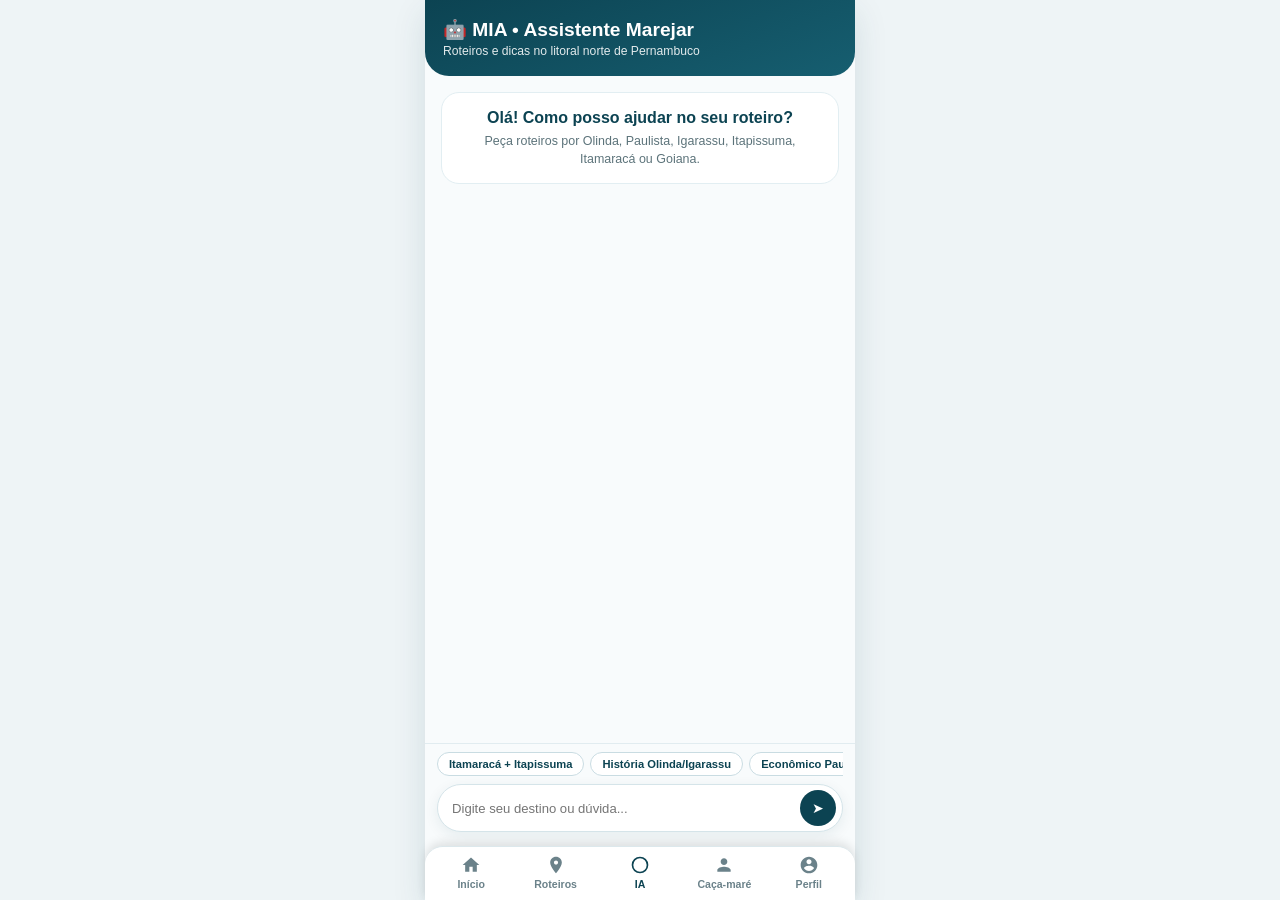
==== pages/assistente.html @ 8cf90b4f "Versao mobile Marejar" ====
<!DOCTYPE html>
<html lang="pt-BR">
<head>
  <meta charset="UTF-8">
  <meta name="viewport" content="width=device-width, initial-scale=1.0">
  <title>MIA IA - Marejar</title>
  <link rel="stylesheet" href="../assets/css/global.css">
  <link rel="stylesheet" href="../assets/css/components.css">
  <style>
    :root {
      --primary-dark: #0c4352;
      --primary-mid: #165e70;
      --text-dark: #102a32;
      --text-muted: #5c737a;
      --border-radius-pill: 999px;
    }

    * { box-sizing: border-box; }

    body {
      margin: 0;
      background: #eef4f6;
      font-family: 'Trebuchet MS', 'Segoe UI', sans-serif;
      color: var(--text-dark);
    }

    .app-container {
      max-width: 430px;
      min-height: 100vh;
      margin: 0 auto;
      background: #f8fbfc;
      display: flex;
      flex-direction: column;
      padding-bottom: 148px;
      box-shadow: 0 12px 32px rgba(12, 67, 82, 0.12);
    }

    .ai-header {
      background: linear-gradient(160deg, var(--primary-dark) 0%, var(--primary-mid) 100%);
      color: #fff;
      padding: 18px;
      border-bottom-left-radius: 24px;
      border-bottom-right-radius: 24px;
      position: sticky;
      top: 0;
      z-index: 20;
    }

    .ai-header h1 { margin: 0 0 3px; font-size: 1.2rem; }
    .ai-header p { margin: 0; font-size: 0.76rem; opacity: 0.88; }

    .chat-area {
      padding: 16px;
      display: flex;
      flex-direction: column;
      gap: 12px;
      overflow-y: auto;
    }

    .welcome-card {
      background: #fff;
      border: 1px solid #e2eef2;
      border-radius: 18px;
      padding: 16px;
      text-align: center;
    }

    .msg-user {
      align-self: flex-end;
      background: var(--primary-dark);
      color: #fff;
      padding: 10px 14px;
      border-radius: 16px 16px 4px 16px;
      max-width: 84%;
      font-size: 0.82rem;
      line-height: 1.4;
    }

    .msg-ai {
      align-self: flex-start;
      background: #fff;
      color: var(--text-dark);
      border-left: 4px solid var(--primary-mid);
      border-top: 1px solid #e3eef2;
      border-right: 1px solid #e3eef2;
      border-bottom: 1px solid #e3eef2;
      padding: 12px 14px;
      border-radius: 4px 16px 16px 16px;
      max-width: 90%;
      font-size: 0.82rem;
      line-height: 1.48;
      box-shadow: 0 2px 8px rgba(12, 67, 82, 0.05);
    }

    .composer-dock {
      position: fixed;
      bottom: 58px;
      left: 50%;
      transform: translateX(-50%);
      width: 100%;
      max-width: 430px;
      background: rgba(248, 251, 252, 0.96);
      backdrop-filter: blur(8px);
      padding: 8px 12px 10px;
      border-top: 1px solid #e1ecf0;
      z-index: 25;
    }

    .chips-row {
      display: flex;
      gap: 6px;
      overflow-x: auto;
      padding-bottom: 8px;
      scrollbar-width: none;
    }

    .chips-row::-webkit-scrollbar { display: none; }

    .chip {
      background: #fff;
      border: 1px solid #c9dce2;
      color: var(--primary-dark);
      border-radius: var(--border-radius-pill);
      padding: 5px 11px;
      font-size: 0.7rem;
      font-weight: 600;
      white-space: nowrap;
      cursor: pointer;
    }

    .input-form {
      display: flex;
      gap: 8px;
      background: #fff;
      border: 1px solid #d5e4e9;
      border-radius: var(--border-radius-pill);
      padding: 5px 6px 5px 14px;
      box-shadow: 0 4px 14px rgba(12, 67, 82, 0.08);
    }

    .input-form input {
      flex: 1;
      border: none;
      outline: none;
      font-size: 0.82rem;
      background: transparent;
      color: var(--text-dark);
    }

    .btn-send {
      width: 36px;
      height: 36px;
      border-radius: 50%;
      border: none;
      background: var(--primary-dark);
      color: #fff;
      font-size: 0.85rem;
      cursor: pointer;
    }

    .bottom-nav {
      position: fixed;
      bottom: 0;
      left: 50%;
      transform: translateX(-50%);
      width: 100%;
      max-width: 430px;
      background: #ffffff;
      border-top: 1px solid #dce8ec;
      display: grid;
      grid-template-columns: repeat(5, 1fr);
      padding: 8px 4px 10px;
      z-index: 30;
    }

    .nav-item {
      display: flex;
      flex-direction: column;
      align-items: center;
      justify-content: center;
      gap: 3px;
      text-decoration: none;
      color: #6b828a;
      font-size: 0.66rem;
      font-weight: 600;
    }

    .nav-item svg { width: 20px; height: 20px; fill: currentColor; }
    .nav-item.active { color: var(--primary-dark); }
  </style>
</head>
<body>
  <main class="app-container">
    <header class="ai-header">
      <h1>🤖 MIA • Assistente Marejar</h1>
      <p>Roteiros e dicas no litoral norte de Pernambuco</p>
    </header>

    <section class="chat-area" id="chatArea">
      <div class="welcome-card">
        <strong style="color:var(--primary-dark);display:block;margin-bottom:4px;">Olá! Como posso ajudar no seu roteiro?</strong>
        <span style="font-size:0.78rem;color:var(--text-muted);">Peça roteiros por Olinda, Paulista, Igarassu, Itapissuma, Itamaracá ou Goiana.</span>
      </div>
    </section>

    <div class="composer-dock">
      <div class="chips-row">
        <button type="button" class="chip" onclick="sendPreset('Monte um roteiro de 1 dia em Itamaracá e Itapissuma.')">Itamaracá + Itapissuma</button>
        <button type="button" class="chip" onclick="sendPreset('Quais os pontos históricos de Olinda e Igarassu?')">História Olinda/Igarassu</button>
        <button type="button" class="chip" onclick="sendPreset('Sugira um roteiro econômico em Paulista e Goiana.')">Econômico Paulista/Goiana</button>
      </div>
      <form class="input-form" id="aiForm">
        <input type="text" id="aiInput" placeholder="Digite seu destino ou dúvida..." autocomplete="off" required>
        <button type="submit" class="btn-send">➤</button>
      </form>
    </div>

    <nav class="bottom-nav">
      <a href="home.html" class="nav-item">
        <svg viewBox="0 0 24 24"><path d="M10 20v-6h4v6h5v-8h3L12 3 2 12h3v8z"/></svg>
        Início
      </a>
      <a href="roteiros.html" class="nav-item">
        <svg viewBox="0 0 24 24"><path d="M12 2C8.13 2 5 5.13 5 9c0 5.25 7 13 7 13s7-7.75 7-13c0-3.87-3.13-7-7-7zm0 9.5c-1.38 0-2.5-1.12-2.5-2.5s1.12-2.5 2.5-2.5 2.5 1.12 2.5 2.5-1.12 2.5-2.5 2.5z"/></svg>
        Roteiros
      </a>
      <a href="assistente.html" class="nav-item active">
        <svg viewBox="0 0 24 24"><path d="M12 2a10 10 0 1 0 10 10A10 10 0 0 0 12 2zm0 18a8 8 0 1 1 8-8 8 8 0 0 1-8 8z"/></svg>
        IA
      </a>
      <a href="guias.html" class="nav-item">
        <svg viewBox="0 0 24 24"><path d="M12 12c2.21 0 4-1.79 4-4s-1.79-4-4-4-4 1.79-4 4 1.79 4 4 4zm0 2c-2.67 0-8 1.34-8 4v2h16v-2c0-2.66-5.33-4-8-4z"/></svg>
        Caça-maré
      </a>
      <a href="perfil.html" class="nav-item">
        <svg viewBox="0 0 24 24"><path d="M12 2C6.48 2 2 6.48 2 12s4.48 10 10 10 10-4.48 10-10S17.52 2 12 2zm0 3c1.66 0 3 1.34 3 3s-1.34 3-3 3-3-1.34-3-3 1.34-3 3-3zm0 14.2c-2.5 0-4.71-1.28-6-3.22.03-1.99 4-3.08 6-3.08 1.99 0 5.97 1.09 6 3.08-1.29 1.94-3.5 3.22-6 3.22z"/></svg>
        Perfil
      </a>
    </nav>
  </main>

  <script>
    const chatArea = document.getElementById('chatArea');
    const aiForm = document.getElementById('aiForm');
    const aiInput = document.getElementById('aiInput');

    aiForm.addEventListener('submit', e => {
      e.preventDefault();
      const texto = aiInput.value.trim();
      if (!texto) return;
      aiInput.value = '';
      enviarMensagem(texto);
    });

    function sendPreset(texto) {
      enviarMensagem(texto);
    }

    function appendBubble(html, tipo) {
      const div = document.createElement('div');
      div.className = tipo === 'user' ? 'msg-user' : 'msg-ai';
      div.innerHTML = html;
      chatArea.appendChild(div);
      window.scrollTo({ top: document.body.scrollHeight, behavior: 'smooth' });
      return div;
    }

    async function enviarMensagem(promptText) {
      appendBubble(escapeHtml(promptText), 'user');
      const loadingBubble = appendBubble('<em>MIA está montando seu roteiro...</em>', 'ai');

      try {
        const res = await fetch('http://localhost:3001/api/chat', {
          method: 'POST',
          headers: { 'Content-Type': 'application/json' },
          body: JSON.stringify({ prompt: promptText })
        });
        const data = await res.json();
        loadingBubble.remove();

        if (res.ok && data.reply) {
          appendBubble(escapeHtml(data.reply).replace(/\n/g, '<br>'), 'ai');
        } else {
          appendBubble(respostaLocalFallback(promptText), 'ai');
        }
      } catch (_) {
        loadingBubble.remove();
        appendBubble(respostaLocalFallback(promptText), 'ai');
      }
    }

    function respostaLocalFallback(pergunta) {
      return `<strong>Roteiro sugerido para: "${escapeHtml(pergunta)}"</strong><br><br>
      • <strong>Manhã:</strong> Explore praias, mirantes ou centros históricos de Olinda, Igarassu ou Ilha de Itamaracá.<br>
      • <strong>Almoço:</strong> Experimente frutos do mar ou pratos regionais em estabelecimentos parceiros.<br>
      • <strong>Tarde:</strong> Registre sua visita nas missões do <strong>Caça-maré</strong> para somar XP e resgatar benefícios.`;
    }

    function escapeHtml(str) {
      return String(str).replace(/[&<>"']/g, c => ({
        '&': '&amp;', '<': '&lt;', '>': '&gt;', '"': '&quot;', "'": '&#039;'
      }[c]));
    }
  </script>
</body>
</html>
---- assets/css/global.css ----
:root {
  --primary-dark: #0f4c5c;    /* Azul petróleo profundo do protótipo */
  --primary-light: #1b6b80;
  --bg-light: #f4f7f8;        /* Fundo claro das telas internas */
  --surface-white: #ffffff;
  --input-bg: #d9e2e5;        /* Cinza azulado dos inputs */
  --text-dark: #102a33;
  --text-muted: #5c7680;
  --border-radius-lg: 24px;
  --border-radius-pill: 50px;
}

* {
  margin: 0;
  padding: 0;
  box-sizing: border-box;
  font-family: 'Segoe UI', Roboto, Helvetica, Arial, sans-serif;
}

body {
  background-color: #1e2426; /* Fundo escuro caso aberto no PC */
  display: flex;
  justify-content: center;
  min-height: 100vh;
}

/* Container principal que simula a tela do celular */
.app-container {
  width: 100%;
  max-width: 430px; /* Largura padrão de smartphones modernos */
  min-height: 100vh;
  background-color: var(--bg-light);
  position: relative;
  display: flex;
  flex-direction: column;
  overflow-x: hidden;
  box-shadow: 0 0 25px rgba(0, 0, 0, 0.3);
}

/* Botões padrão */
.btn-outline-light {
  background: transparent;
  border: 2px solid var(--surface-white);
  color: var(--surface-white);
  padding: 12px 36px;
  border-radius: var(--border-radius-pill);
  font-size: 1rem;
  font-weight: 600;
  cursor: pointer;
  text-decoration: none;
  display: inline-block;
  text-align: center;
  transition: 0.2s;
}

.btn-outline-light:hover {
  background: var(--surface-white);
  color: var(--primary-dark);
}
---- assets/css/components.css ----
/* Barra de navegação inferior fixa */
.bottom-nav {
  position: fixed;
  bottom: 0;
  width: 100%;
  max-width: 430px;
  background-color: var(--primary-dark);
  display: flex;
  justify-content: space-around;
  align-items: center;
  padding: 10px 0 14px;
  border-top-left-radius: 18px;
  border-top-right-radius: 18px;
  z-index: 100;
}

.nav-item {
  display: flex;
  flex-direction: column;
  align-items: center;
  color: rgba(255, 255, 255, 0.7);
  text-decoration: none;
  font-size: 0.72rem;
  gap: 4px;
}

.nav-item.active,
.nav-item:hover {
  color: #ffffff;
  font-weight: 600;
}

.nav-item svg {
  width: 22px;
  height: 22px;
  fill: currentColor;
}

/* Barra de Navegação Inferior */
.bottom-nav {
  position: fixed;
  bottom: 0;
  width: 100%;
  max-width: 430px;
  background-color: #0f4c5c;
  display: flex;
  justify-content: space-around;
  align-items: center;
  padding: 10px 0 14px;
  border-top-left-radius: 18px;
  border-top-right-radius: 18px;
  z-index: 100;
  box-shadow: 0 -4px 10px rgba(0,0,0,0.1);
}

.nav-item {
  display: flex;
  flex-direction: column;
  align-items: center;
  color: rgba(255, 255, 255, 0.6);
  text-decoration: none;
  font-size: 0.7rem;
  gap: 4px;
}

.nav-item.active {
  color: #ffffff;
  font-weight: 600;
}

.nav-item svg {
  width: 20px;
  height: 20px;
  fill: currentColor;
}
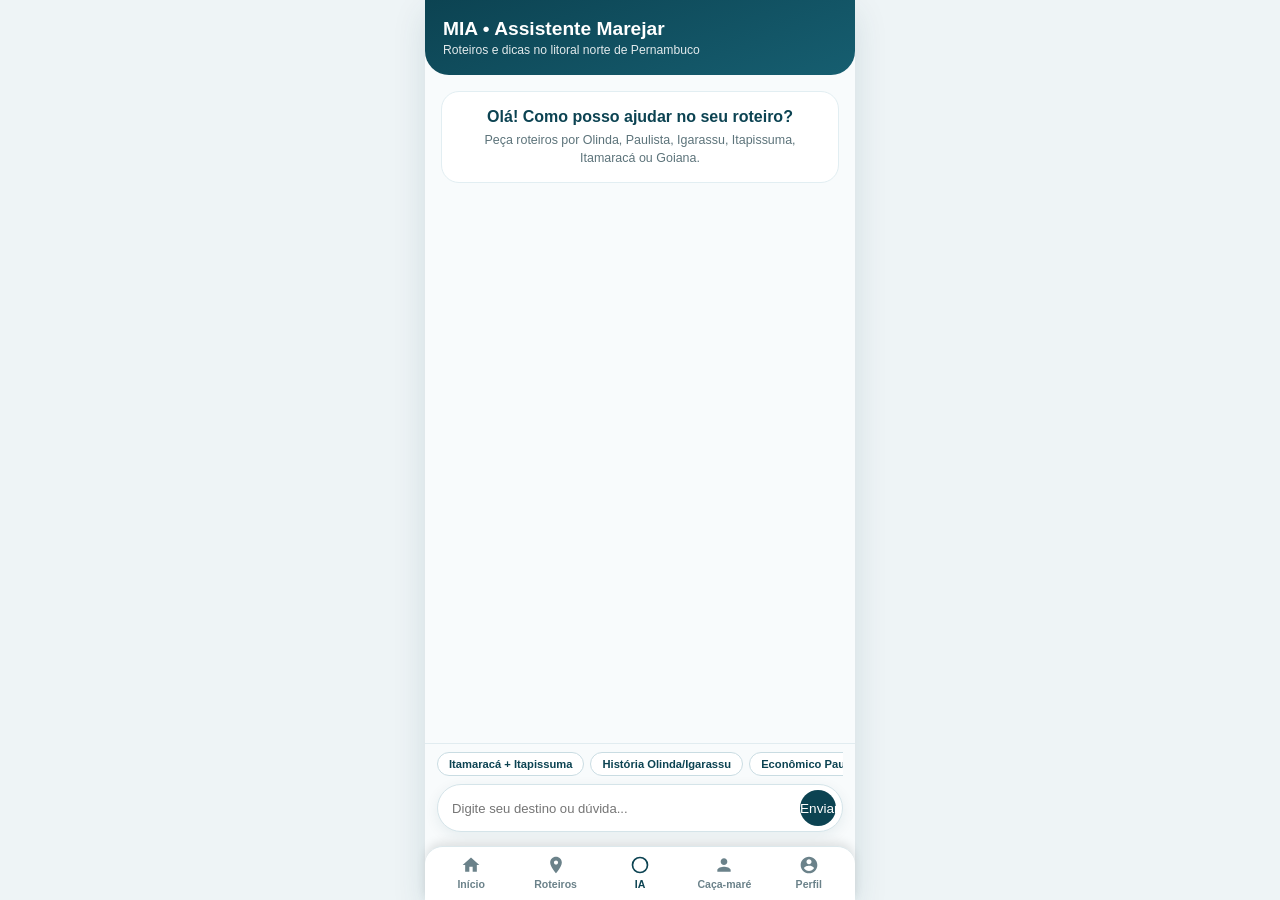
==== commit e04ecd43: "Atualiza paginas, remove emojis e adiciona pacotes na home" ====
--- a/pages/assistente.html
+++ b/pages/assistente.html
@@ -192,7 +192,7 @@
 <body>
   <main class="app-container">
     <header class="ai-header">
-      <h1>🤖 MIA • Assistente Marejar</h1>
+      <h1>MIA • Assistente Marejar</h1>
       <p>Roteiros e dicas no litoral norte de Pernambuco</p>
     </header>
 
@@ -211,7 +211,7 @@
       </div>
       <form class="input-form" id="aiForm">
         <input type="text" id="aiInput" placeholder="Digite seu destino ou dúvida..." autocomplete="off" required>
-        <button type="submit" class="btn-send">➤</button>
+        <button type="submit" class="btn-send">Enviar</button>
       </form>
     </div>
 
